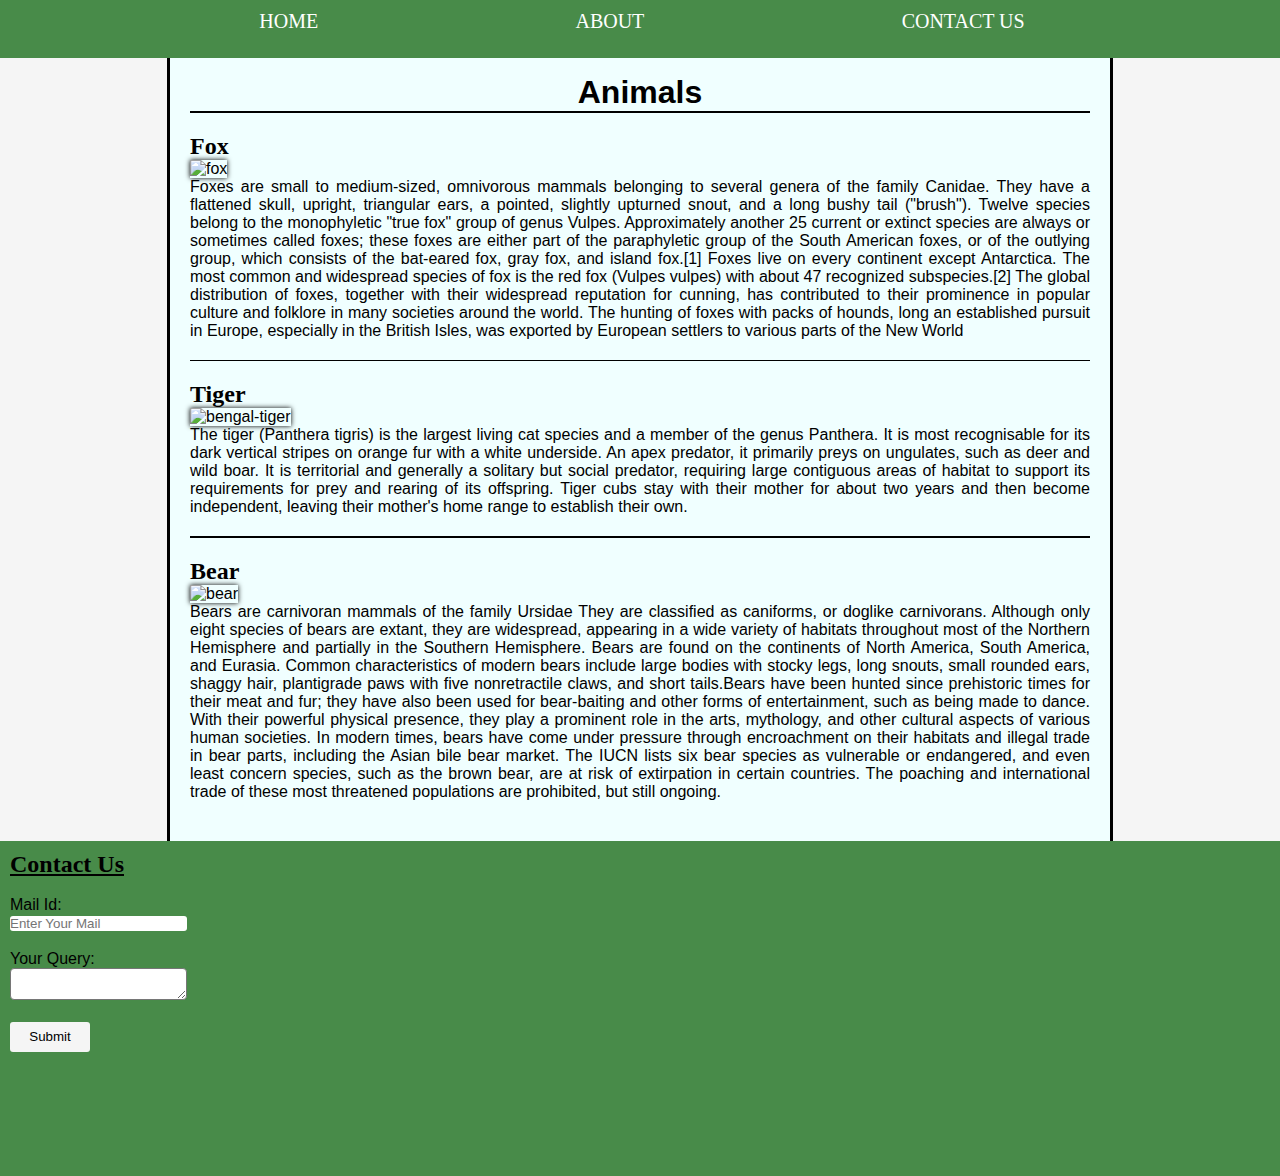
==== Level 1/Task1/index.html @ 7c93740a "Files Committed" ====
<!DOCTYPE html>
<html lang="en">

<head>
    <meta charset="UTF-8">
    <meta name="viewport" content="width=device-width, initial-scale=1.0">
    <title>Animals</title>
    <link rel="stylesheet" href="style.css">
</head>

<body>
    <header>
        <nav class="navbar">
            <ul>
                <li><a href="#">Home</a></li>
                <li><a href="About.html">About</a></li>
                <li><a href="#footerpage">Contact Us</a></li>
            </ul>
        </nav>
    </header>
    <main>
        <h1>Animals</h1>
        <hr>
        <div class="content-1">
            <h2>Fox</h2>
            <img src="/COGNIFYZ/Level 1/Task1/images/fox.jpg" alt="fox">
            <p>Foxes are small to medium-sized, omnivorous mammals belonging to several genera of the family Canidae.
                They have a flattened skull, upright, triangular ears, a pointed, slightly upturned snout, and a long
                bushy tail ("brush").

                Twelve species belong to the monophyletic "true fox" group of genus Vulpes. Approximately another 25
                current or extinct species are always or sometimes called foxes; these foxes are either part of the
                paraphyletic group of the South American foxes, or of the outlying group, which consists of the
                bat-eared fox, gray fox, and island fox.[1]

                Foxes live on every continent except Antarctica. The most common and widespread species of fox is the
                red fox (Vulpes vulpes) with about 47 recognized subspecies.[2] The global distribution of foxes,
                together with their widespread reputation for cunning, has contributed to their prominence in popular
                culture and folklore in many societies around the world. The hunting of foxes with packs of hounds, long
                an established pursuit in Europe, especially in the British Isles, was exported by European settlers to
                various parts of the New World
        </div>
        <hr>
        <div class="content-2">
            <h2>Tiger</h2>
            <img src="/COGNIFYZ/Level 1/Task1/images/bengal-tiger.jpg" alt="bengal-tiger">
            <p>The tiger (Panthera tigris) is the largest living cat species and a member of the genus Panthera. It is
                most
                recognisable for its dark vertical stripes on orange fur with a white underside. An apex predator, it
                primarily preys on ungulates, such as deer and wild boar. It is territorial and generally a solitary but
                social predator, requiring large contiguous areas of habitat to support its requirements for prey and
                rearing of its offspring. Tiger cubs stay with their mother for about two years and then become
                independent,
                leaving their mother's home range to establish their own.</p>
        </div>
        <hr>
        <div class="content-3">
            <h2>Bear</h2>
            <img src="/COGNIFYZ/Level 1/Task1/images/bear.jpg" alt="bear">
            <p>Bears are carnivoran mammals of the family Ursidae They are classified as caniforms,
                or doglike carnivorans. Although only eight species of bears are extant, they are widespread, appearing
                in a wide variety of habitats throughout most of the Northern Hemisphere and partially in the Southern
                Hemisphere. Bears are found on the continents of North America, South America, and Eurasia. Common
                characteristics of modern bears include large bodies with stocky legs, long snouts, small rounded ears,
                shaggy hair, plantigrade paws with five nonretractile claws, and short tails.Bears have been hunted
                since prehistoric times for their meat and fur; they have also been used for bear-baiting and other
                forms of entertainment, such as being made to dance. With their powerful physical presence, they play a
                prominent role in the arts, mythology, and other cultural aspects of various human societies. In modern
                times, bears have come under pressure through encroachment on their habitats and illegal trade in bear
                parts, including the Asian bile bear market. The IUCN lists six bear species as vulnerable or
                endangered, and even least concern species, such as the brown bear, are at risk of extirpation in
                certain countries. The poaching and international trade of these most threatened populations are
                prohibited, but still ongoing.</p>
        </div>
    </main>
    <footer id="footerpage">
        <h2>Contact Us</h2>
        <br>
        <label for="mail">Mail Id: </label><br>
        <input type="email" placeholder="Enter Your Mail" id="mail">
        <br><br>
        <label for="mail">Your Query: </label><br>
        <textarea style="max-height: 80px; min-height: 30px;"></textarea>
        <br><br>
        <input type="submit" style="width: 80px; height: 30px; background-color: whitesmoke; border: none; cursor: pointer;">

    </footer>
</body>

</html>
---- Level 1/Task1/style.css ----
*{
    margin:0;
    padding: 0;
}
body{
    background-color: whitesmoke;
    font-family:'Trebuchet MS', 'Lucida Sans Unicode', 'Lucida Grande', 'Lucida Sans', Arial, sans-serif;
}
.navbar>ul{
    display: flex;
    list-style: none;
    justify-content: center;
    align-items: center;
    justify-content: space-evenly;
    
}
.navbar{
    height: 6vh;
    background-color:#488B49;
    padding: 2px;
    position:fixed;
    top:0px;
    width: 100%;
}
ul>li{
    margin: 8px 0px;
}
ul > li >a{
    text-decoration: none;
    color: white;
    font-size: 20px;
    text-transform: uppercase;
    font-family: Cambria, Cochin, Georgia, Times, 'Times New Roman', serif;
    /* margin: 0px 200px; */
}
ul > li >a:hover{
    text-decoration: underline;
    font-weight: 600;
}
main{
    width:900px;
    background-color:azure;
    overflow: hidden;
    margin:auto;
    margin-top: 6vh;
    padding: 20px;
    border-right: 3px black solid;
    border-left: 3px black solid;
    /* box-shado`w: 0px 0px 20px; */
}
div{
    margin:20px 0px;
}
h1{
    text-align: center;
    /* text-decoration: underline; */
    font-family: 'Gill Sans', 'Gill Sans MT', Calibri, 'Trebuchet MS', sans-serif;
}
h2{
    font-family: Cambria, Cochin, Georgia, Times, 'Times New Roman', serif;
}
img{
    width:500px;
    box-shadow: 0px 0px 5px black;
}
p{
    text-align: justify;
}
hr{
    width: 100%;
    background-color: black;
    height: 1.5px;
    border: none;
    outline: none;
}
#footerpage{
    width: 100%;
    height: 35vh;
    background-color: #488B49;
    /* border-top: 2px solid white; */
    padding: 10px;
}
#footerpage > h2{
    text-decoration: underline;
}
#footerpage input{
    border: none;
    border-radius: 3px;
}
textarea{
    border-radius: 4px;

}
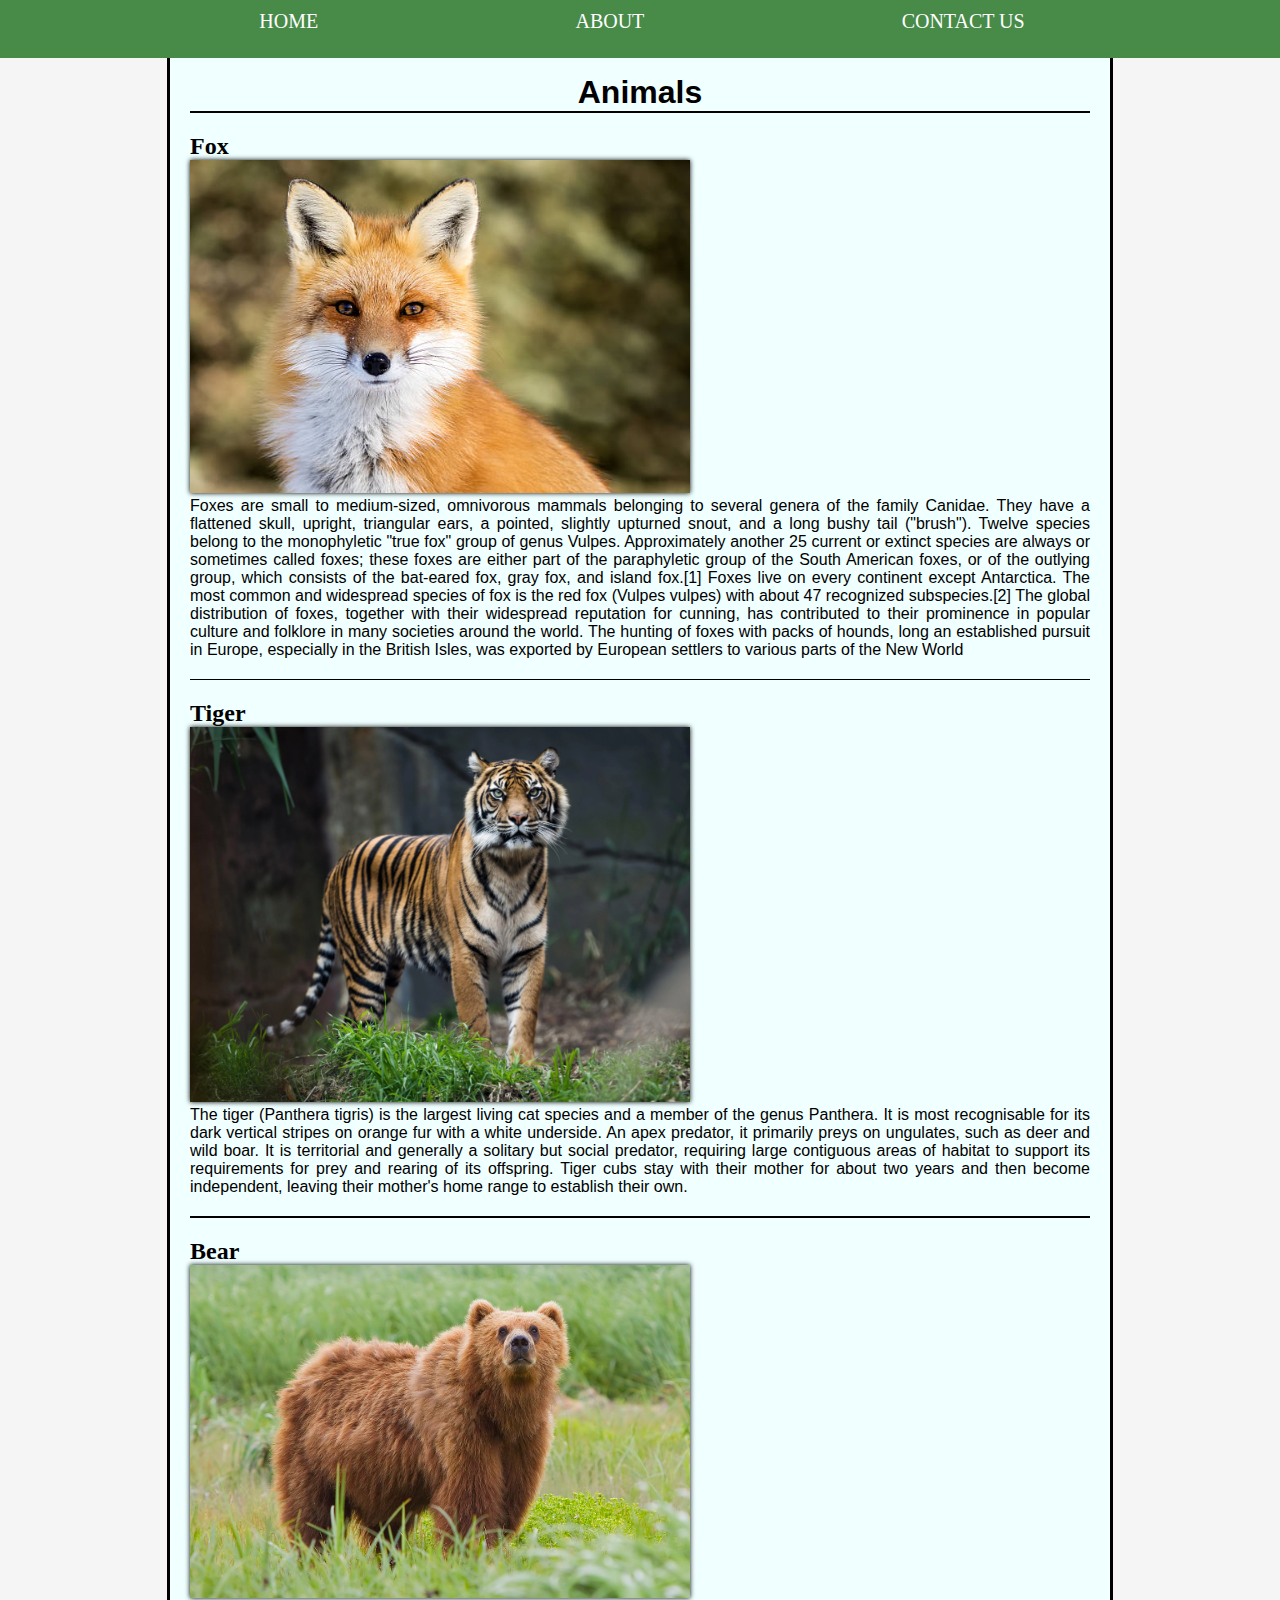
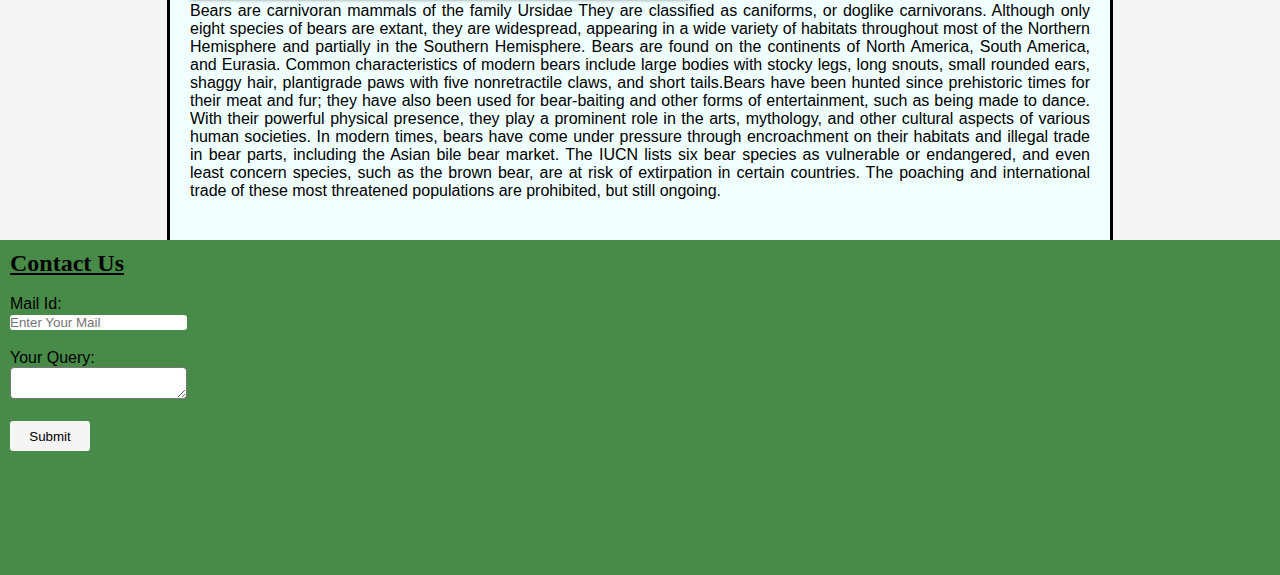
==== commit 812723ee: "Screenshots Added" ====
--- a/Level 1/Task1/index.html
+++ b/Level 1/Task1/index.html
@@ -1,3 +1,9 @@
+<!-- Create a simple webpage with aheading, paragraph, and image using HTML and CSS.
+
+Build a basic form with a single input field and a submit button using HTML and CSS.
+
+Design and code a simple navigation menu with three links using HTML and CSS -->
+
 <!DOCTYPE html>
 <html lang="en">
 
@@ -23,7 +29,7 @@
         <hr>
         <div class="content-1">
             <h2>Fox</h2>
-            <img src="/COGNIFYZ/Level 1/Task1/images/fox.jpg" alt="fox">
+            <img src="images/fox.jpg" alt="fox">
             <p>Foxes are small to medium-sized, omnivorous mammals belonging to several genera of the family Canidae.
                 They have a flattened skull, upright, triangular ears, a pointed, slightly upturned snout, and a long
                 bushy tail ("brush").
@@ -43,7 +49,7 @@
         <hr>
         <div class="content-2">
             <h2>Tiger</h2>
-            <img src="/COGNIFYZ/Level 1/Task1/images/bengal-tiger.jpg" alt="bengal-tiger">
+            <img src="images/bengal-tiger.jpg" alt="bengal-tiger">
             <p>The tiger (Panthera tigris) is the largest living cat species and a member of the genus Panthera. It is
                 most
                 recognisable for its dark vertical stripes on orange fur with a white underside. An apex predator, it
@@ -56,7 +62,7 @@
         <hr>
         <div class="content-3">
             <h2>Bear</h2>
-            <img src="/COGNIFYZ/Level 1/Task1/images/bear.jpg" alt="bear">
+            <img src="images/bear.jpg" alt="bear">
             <p>Bears are carnivoran mammals of the family Ursidae They are classified as caniforms,
                 or doglike carnivorans. Although only eight species of bears are extant, they are widespread, appearing
                 in a wide variety of habitats throughout most of the Northern Hemisphere and partially in the Southern
